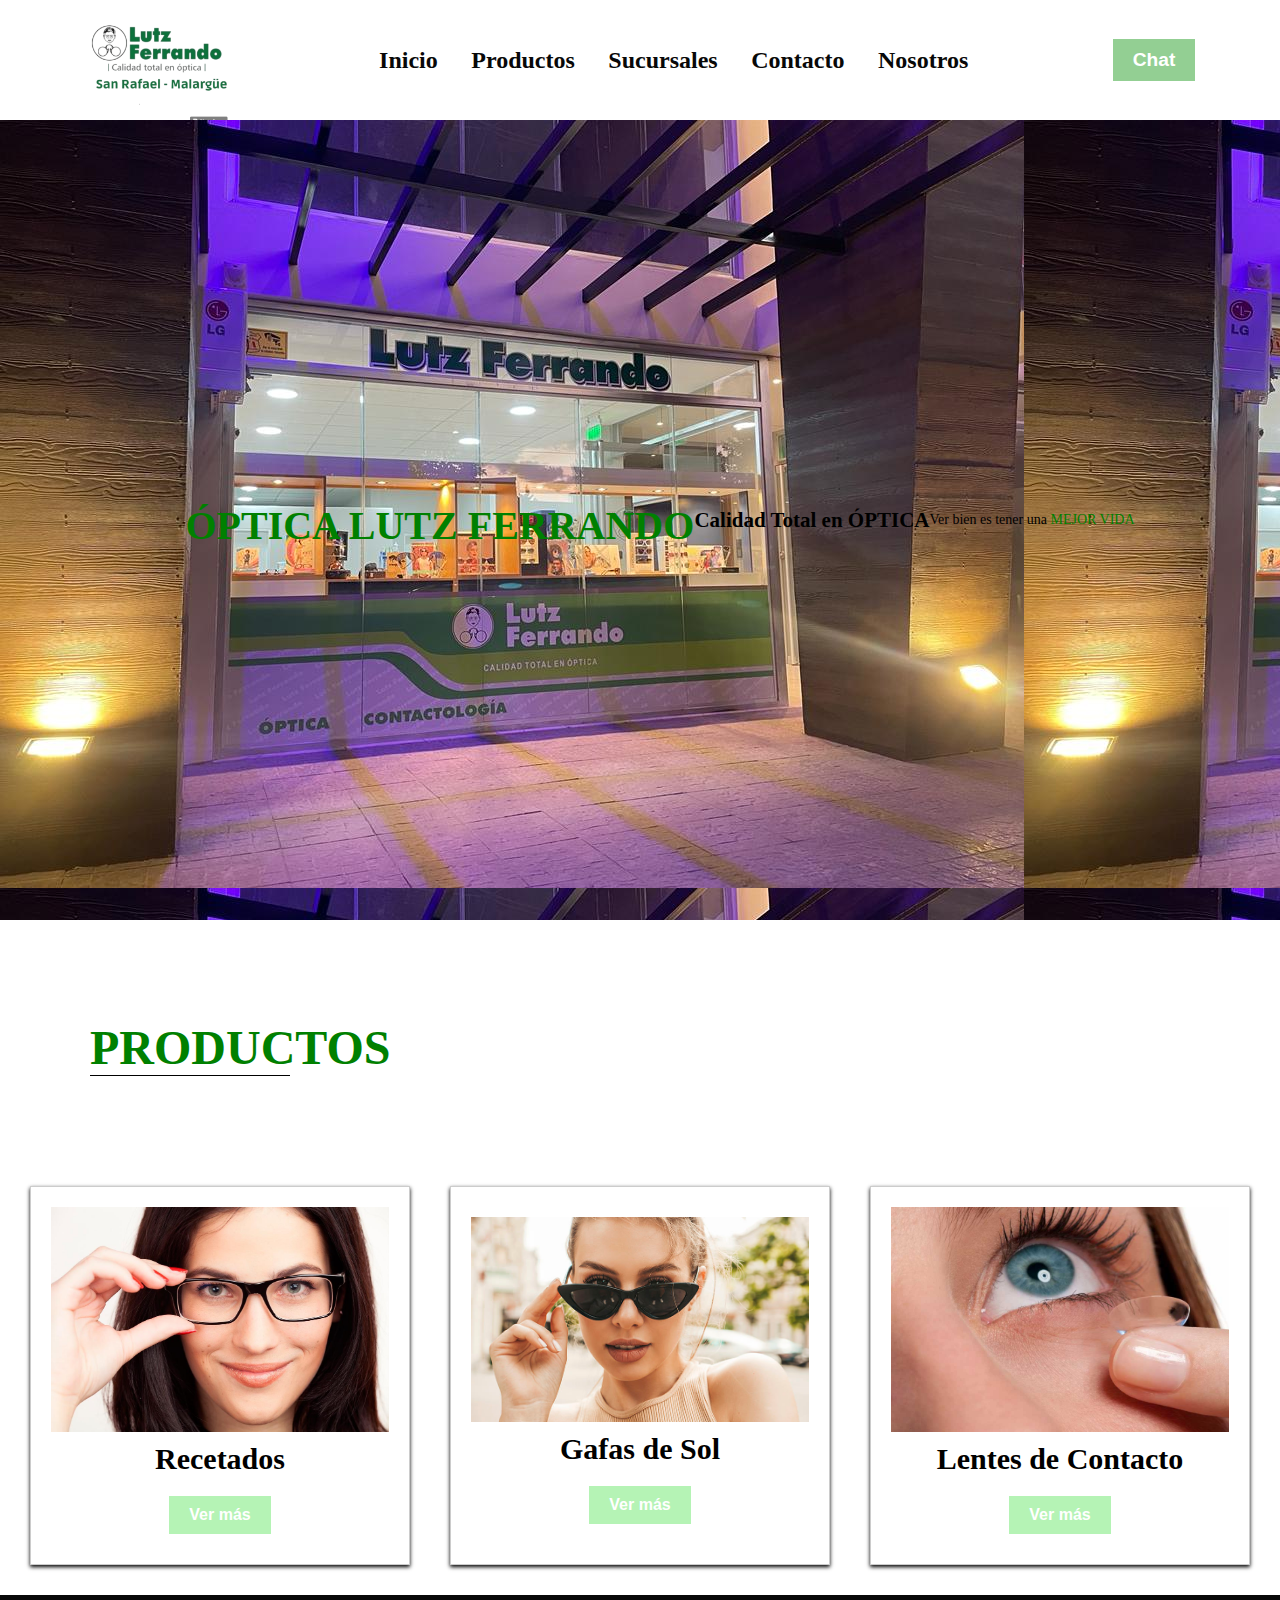
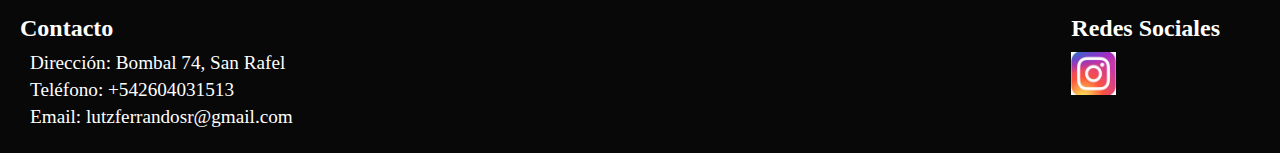
==== index.html @ adb9e02a "[M] mi primer push" ====
<!DOCTYPE html>
<html lang="es">
<head>
    <meta charset="UTF-8">
    <meta name="viewport" content="width=device-width, initial-scale=1.0">
    <link rel="stylesheet" href="estilo.css">
    
    <title>Óptica Lutz Ferrando</title>

</head>
<body>
    <header class="encabezado">
        <div>
                <img class="logo" src="imagen/logo.png" alt="Logo de la óptica">
        </div>        
        <nav>
            <ul>
                <li><a href="index.html"> Inicio </a></li>
                <li><a href="html/productos.html"> Productos </a></li>
                <li><a href="html/sucursales.html"> Sucursales </a></li>
                <li><a href="html/contacto.html"> Contacto </a></li>
                <li><a href="html/nosotros.html"> Nosotros </a></li>
            </ul>
        </nav>
        <button class="boton" > Chat </button>
        </div>
    </header>

    <section class="portada">
        <div class="portadaInicio"></div>
            <h1>ÓPTICA LUTZ FERRANDO</h1>
            <h2>Calidad Total en ÓPTICA</h2>
            <p>Ver bien es tener una <span class="oscuro">MEJOR VIDA</span></p>           
        </div>
    </section>

    <section id="Productos" class="productos">
        <h3>Productos</h3>
    </section>

    <main class="contenedorLentes">
        <div class="recetados">
            <img src="imagen/anteojos-recetados.jpg" alt="Anteojos Recetados">
            <p> Recetados </p>
            <button class="boton"> Ver más </button>
        </div>
        <div class="recetados">
            <img src="imagen/gafas-de-sol.jpg" alt="Gafas de Sol">
            <p> Gafas de Sol </p>
            <button class="boton"> Ver más </button>
        </div>
        <div class="recetados">
            <img src="imagen/lentes-de-contacto.jpg" alt="">
            <p> Lentes de Contacto </p>
            <button class="boton"> Ver más </button>
        </div>
    </main>

    <footer class="footer">
        <div class="footerFinal">
            <div class="infoContacto d-flex flex-colum text-center">
                <h4> Contacto </h4>
                <p><i class="cont mapa"></i> Dirección: Bombal 74, San Rafel</p>
                <p><i class="cont tel"></i> Teléfono: +542604031513 </p>
                <p><i class="cont email"></i> Email: lutzferrandosr@gmail.com </p>
            </div>          
            <div class="redes">
                <h4> Redes Sociales </h4>
                <a target="_blank" href="https://www.instagram.com/optica.lutzferrando/"><img src="imagen/instagram.jpg"> <i class="redes instagram"></i></a>
            </div>
        </div>
    </footer>
</body>
</html>
---- estilo.css ----
*{
    margin: 0;
    padding: 0;
}

@import url('https://fonts.googleapis.com/css2?family=Roboto:ital,wght@0,100;0,300;0,400;0,500;0,700;0,900;1,100;1,300;1,400;1,500;1,700;1,900&display=swap');

body{
    font-size: 14px;
    background-color: #ffffff;
    padding: 0;
    margin: 0;
} 

.encabezado{
    display: flex;
    justify-content: space-around;
    align-items: center;
    height: 100px;
    box-shadow: 0px 2px 4px rgb(0, 0, 0);
}

.encabezado h1 {
    text-transform: uppercase;
    font-weight: 700;
    text-shadow: 1px 1px 2px rgb(0, 0, 0);
    font-size: 2.5rem;
}

.oscuro {
    color: #008000;
}

.boton{
    background-color: #93cf93;
    color: #ffffff;
    font-weight: 700;
    border: none;
    padding: 10px 20px;
    font-size: 1.2rem;
}

.boton :hover{
    background-color: #1cdf1c;
    color: #ffffff;
    cursor: pointer;
}

.encabezado li{
    list-style-type: none;
    display: inline-block;
    
}

.encabezado li a{
    text-decoration: none;
    margin: 10px;
    color: #080808;
    font-size: 1.5rem;    
}

.encabezado li a:hover {
    color: #b5f3b5;
}

.portada {
    background-image: url(imagen/portada.jpg);
    height: calc(100vh - 100px);
    position: relative;
    display: flex;
    justify-content: center;
    align-items: center;
}



.portadaInicio {
    z-index: 1;
    display: flex;
    flex-direction: column;
    justify-content: center;
    align-items: center;
    padding: 20px;
}

.portadaInicio h2{
    font-size: 2rem;
    font-weight: bold;
    color: #ffffff;
    margin-bottom: 10px;
}

.portadaInicio p {
    color: #ffffff;
    font-size: 4rem;
    text-transform: uppercase;
    font-weight: 700;
    font-family: Arial, Helvetica, sans-serif;
    margin-bottom: 20px;
    text-align: center;

}

.portadaInicio .boton{
    margin-top: 10px;
}

.productos{
    text-align: center;
    margin: 10vh;
    border-bottom: 1px solid black;
}

.productos h3{
    color: #008000;
    text-transform: uppercase;
    font-size: 3rem;
}

.productos p{
    font-size: 4rem;
    color: #080808;
    padding: 10px;
}

.contenedorLentes {
    display: grid;
    grid-template-columns: repeat(3, 1fr);
    gap: 20px;

}



.recetados{
    display: flex;
    flex-direction: column;
    justify-content: center;
    align-items: center;
    background-color: #ffffff;
    border: 1px solid #ccc;
    padding: 20px;
    box-shadow: 0px 2px 4px rgb(0, 0, 0);
    margin: 10px;
}

.recetados img{
   max-width: 100%;
}

.recetados p {
    margin: 10px 0;
    font-weight: bold;
    font-size: 30px;
}

.recetados button {
    background-color: #b5f3b5;
    color: #ffffff;
    border: none;
    padding: 10px 20px;
    font-size: 1rem;
    cursor: pointer;
    margin: 10px;
}

.recetados button:hover {
    background-color: #008000;
}

.footer {
    background-color: #080808;
    color: #ffffff;
    padding: 20px 0;

}

.footerFinal{
    display: flex;
    justify-content: space-between;
    max-width: 1200px;
    padding: 0 20px;
}

.footer h4{
    font-size: 1.5rem;
    margin-bottom: 10px;
}

.infoContacto p,
.redes a{
    margin: 5px 0;
    font-size: 1.2rem;
}

.redes a{
    color: #008000;
    text-decoration: nono;
    margin-right: 10px;
    font-size: 1.5rem;
}

.redes img{
    max-width: 45px;
}


.redes a:hover{
    color: #008000;
}

.footer i{
        margin-right: 10px;
}

/*TABLET: 760 a 1023*/

@media (max-width: 1023px) {
    .encabezado{
        height: auto;
        text-align:center;
    }
    .encabezado .boton{
        display: none;
    }
    .portadaInicio p{
        font-size: 2.5rem;
        
    }
    .portadaInicio p{
        font-size: 2.5rem;
    }

    .productos{
        margin: 5vh;
        font-size: 2rem;
    }
    .productos h3,
    .productos p{
        font-size: inherit;
    }
    .portadaInicio{
        grid-template-columns: 1fr 1fr;
    }
    .footerFinal{
        flex-direction: column;
        text-align: center;
    }
}

@media (max-width: 768px){
    .portadaInicio{
        grid-template-columns: 1fr;
    }
}

.ubicacion p{
    text-align: center;
    font-weight: bold;
    font-size: inherit
}




/*VISTA DE TODAS LAS PAGINAS*/    
.logo{
    width: 150px;
}


header{
    text-align: center;
    padding: 10px 20px;
}

nav ul li{
    list-style: none;
    margin: 0 5px;
    display: inline-block;
}

a{
    text-decoration: none;
    color: rgb(0, 0, 0);
    font-weight: bold;
}

main{
   padding: 10px;
   margin: 10px;
}

h1{
    text-align: center;
    font-size: 40px;
    color: #008000;
    padding-top: 10px;
    padding-bottom: 0px;
}

#subtitulo{
    text-align: center;
    padding-bottom: 20px;
}

.first{
    font-size: 40px;
    color: #000000;
    padding: 5px;
    background-color: #b5f3b5;
    text-align: center;
}


contenedor-productos{
    margin: 30px;
    border-radius: 20px;
    align-items: flex-end;
    display: block;
}

.productos{
    width: 200px;
    height: auto;
    padding-top: 10px;
    
}

.contenedor-productos p{
    color: #000000;
    text-align: center;
    padding: 5px;
    font-size: 20px;
}

iframe{
    display: block;
    margin: auto;
    padding-top: 10px;
}

form{
    margin-top: 15px;
    
}

label{
    display: block;
    color: #008000;
    margin-bottom: 10px;
    font-weight: bold;

}

input,
textarea{
    display: block;
    border-radius: 10px;
    padding: 10px;
    width: 100px;
    border: 1px solid hsl(91, 29%, 28%);
    margin-bottom: 5px;
}

.form{
    background-color: #008000;
    padding: 10px 10px;
    border-radius: 10px;
    cursor: pointer;
    color: #ffffff;
    font-weight: bold;
}
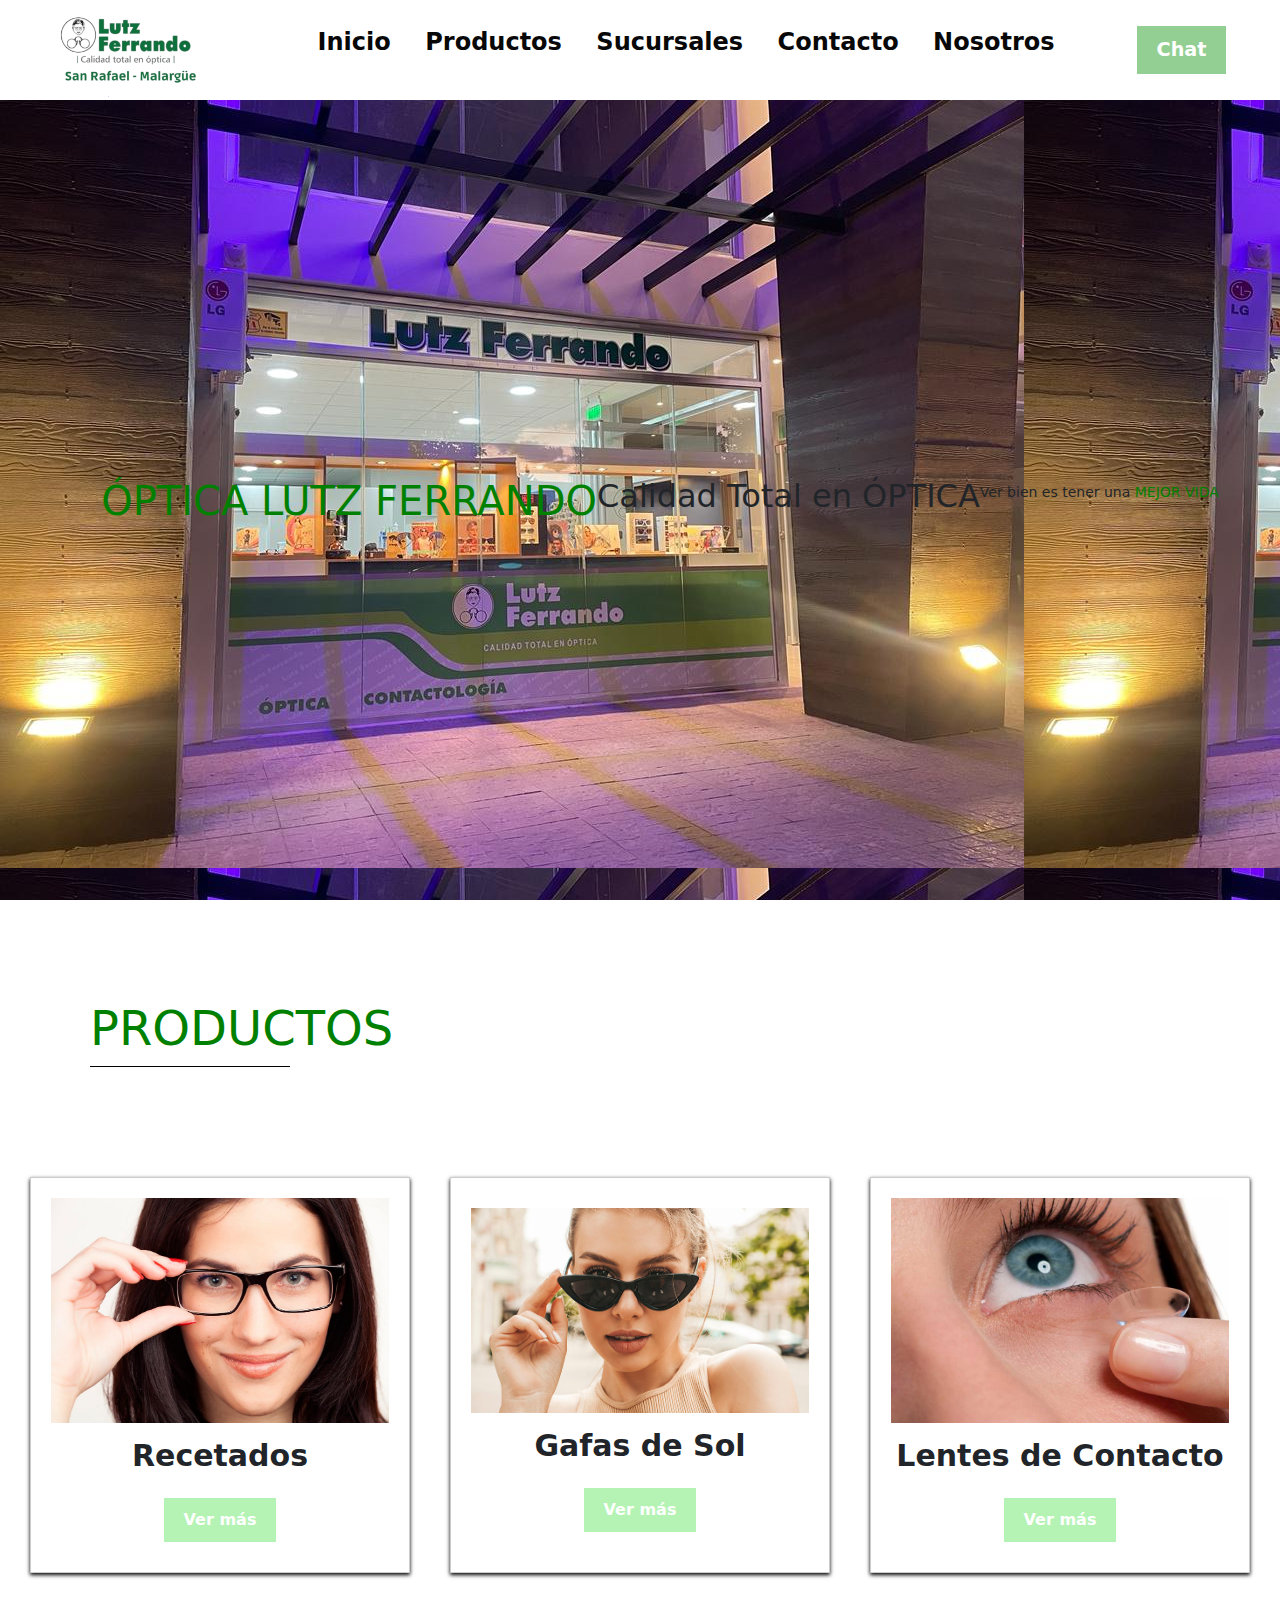
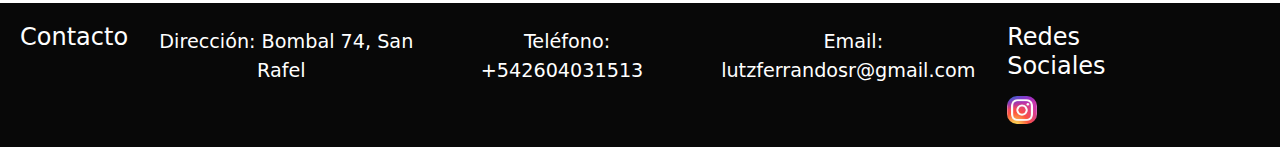
==== commit 977a3169: "Add files via upload" ====
--- a/index.html
+++ b/index.html
@@ -1,74 +1,83 @@
-<!DOCTYPE html>
-<html lang="es">
-<head>
-    <meta charset="UTF-8">
-    <meta name="viewport" content="width=device-width, initial-scale=1.0">
-    <link rel="stylesheet" href="estilo.css">
-    
-    <title>Óptica Lutz Ferrando</title>
-
-</head>
-<body>
-    <header class="encabezado">
-        <div>
-                <img class="logo" src="imagen/logo.png" alt="Logo de la óptica">
-        </div>        
-        <nav>
-            <ul>
-                <li><a href="index.html"> Inicio </a></li>
-                <li><a href="html/productos.html"> Productos </a></li>
-                <li><a href="html/sucursales.html"> Sucursales </a></li>
-                <li><a href="html/contacto.html"> Contacto </a></li>
-                <li><a href="html/nosotros.html"> Nosotros </a></li>
-            </ul>
-        </nav>
-        <button class="boton" > Chat </button>
-        </div>
-    </header>
-
-    <section class="portada">
-        <div class="portadaInicio"></div>
-            <h1>ÓPTICA LUTZ FERRANDO</h1>
-            <h2>Calidad Total en ÓPTICA</h2>
-            <p>Ver bien es tener una <span class="oscuro">MEJOR VIDA</span></p>           
-        </div>
-    </section>
-
-    <section id="Productos" class="productos">
-        <h3>Productos</h3>
-    </section>
-
-    <main class="contenedorLentes">
-        <div class="recetados">
-            <img src="imagen/anteojos-recetados.jpg" alt="Anteojos Recetados">
-            <p> Recetados </p>
-            <button class="boton"> Ver más </button>
-        </div>
-        <div class="recetados">
-            <img src="imagen/gafas-de-sol.jpg" alt="Gafas de Sol">
-            <p> Gafas de Sol </p>
-            <button class="boton"> Ver más </button>
-        </div>
-        <div class="recetados">
-            <img src="imagen/lentes-de-contacto.jpg" alt="">
-            <p> Lentes de Contacto </p>
-            <button class="boton"> Ver más </button>
-        </div>
-    </main>
-
-    <footer class="footer">
-        <div class="footerFinal">
-            <div class="infoContacto d-flex flex-colum text-center">
-                <h4> Contacto </h4>
-                <p><i class="cont mapa"></i> Dirección: Bombal 74, San Rafel</p>
-                <p><i class="cont tel"></i> Teléfono: +542604031513 </p>
-                <p><i class="cont email"></i> Email: lutzferrandosr@gmail.com </p>
-            </div>          
-            <div class="redes">
-                <h4> Redes Sociales </h4>
-                <a target="_blank" href="https://www.instagram.com/optica.lutzferrando/"><img src="imagen/instagram.jpg"> <i class="redes instagram"></i></a>
-            </div>
-        </div>
-    </footer>
-</body>
+<!DOCTYPE html>
+<html lang="es">
+<head>
+    <meta charset="UTF-8">
+    <meta name="viewport" content="width=device-width, initial-scale=1.0">
+    
+    <!--BS-->
+    <link href="https://cdn.jsdelivr.net/npm/bootstrap@5.3.3/dist/css/bootstrap.min.css" rel="stylesheet" integrity="sha384-QWTKZyjpPEjISv5WaRU9OFeRpok6YctnYmDr5pNlyT2bRjXh0JMhjY6hW+ALEwIH" crossorigin="anonymous">
+    
+    <!--estilos-->
+    <link rel="stylesheet" href="estilo.css">
+    
+    <title>Óptica Lutz Ferrando</title>
+
+</head>
+<body>
+    <header class="encabezado">
+        <div>
+                <img class="logo" src="imagen/logo.png" alt="Logo de la óptica">
+        </div>        
+        <nav>
+            <ul>
+                <li><a href="index.html"> Inicio </a></li>
+                <li><a href="html/productos.html"> Productos </a></li>
+                <li><a href="html/sucursales.html"> Sucursales </a></li>
+                <li><a href="html/contacto.html"> Contacto </a></li>
+                <li><a href="html/nosotros.html"> Nosotros </a></li>
+            </ul>
+        </nav>
+        <button class="boton" > Chat </button>
+        </div>
+    </header>
+
+    <section class="portada">
+        <div class="portadaInicio"></div>
+            <h1>ÓPTICA LUTZ FERRANDO</h1>
+            <h2>Calidad Total en ÓPTICA</h2>
+            <p>Ver bien es tener una <span class="oscuro">MEJOR VIDA</span></p>           
+        </div>
+    </section>
+
+    <section id="Productos" class="productos">
+        <h3>Productos</h3>
+    </section>
+
+    <main class="contenedorLentes">
+        <div class="recetados">
+            <img src="imagen/anteojos-recetados.jpg" alt="Anteojos Recetados">
+            <p> Recetados </p>
+            <button class="boton"> Ver más </button>
+        </div>
+        <div class="recetados">
+            <img src="imagen/gafas-de-sol.jpg" alt="Gafas de Sol">
+            <p> Gafas de Sol </p>
+            <button class="boton"> Ver más </button>
+        </div>
+        <div class="recetados">
+            <img src="imagen/lentes-de-contacto.jpg" alt="">
+            <p> Lentes de Contacto </p>
+            <button class="boton"> Ver más </button>
+        </div>
+    </main>
+
+    <footer class="footer">
+        <div class="footerFinal">
+            <div class="infoContacto d-flex flex-colum text-center">
+                <h4> Contacto </h4>
+                <p><i class="cont mapa"></i> Dirección: Bombal 74, San Rafel</p>
+                <p><i class="cont tel"></i> Teléfono: +542604031513 </p>
+                <p><i class="cont email"></i> Email: lutzferrandosr@gmail.com </p>
+            </div>          
+            <div class="redes">
+                <h4> Redes Sociales </h4>
+                <a target="_blank" href="https://www.instagram.com/optica.lutzferrando/"><img src="imagen/instagram.jpg"> <i class="redes instagram"></i></a>
+            </div>
+        </div>
+    </footer>
+
+    <!--script BS-->
+    <script src="https://cdn.jsdelivr.net/npm/@popperjs/core@2.11.8/dist/umd/popper.min.js" integrity="sha384-I7E8VVD/ismYTF4hNIPjVp/Zjvgyol6VFvRkX/vR+Vc4jQkC+hVqc2pM8ODewa9r" crossorigin="anonymous"></script>
+    <script src="https://cdn.jsdelivr.net/npm/bootstrap@5.3.3/dist/js/bootstrap.min.js" integrity="sha384-0pUGZvbkm6XF6gxjEnlmuGrJXVbNuzT9qBBavbLwCsOGabYfZo0T0to5eqruptLy" crossorigin="anonymous"></script>
+</body>
 </html>--- a/estilo.css
+++ b/estilo.css
@@ -1,373 +1,376 @@
-*{
-    margin: 0;
-    padding: 0;
-}
-
-@import url('https://fonts.googleapis.com/css2?family=Roboto:ital,wght@0,100;0,300;0,400;0,500;0,700;0,900;1,100;1,300;1,400;1,500;1,700;1,900&display=swap');
-
-body{
-    font-size: 14px;
-    background-color: #ffffff;
-    padding: 0;
-    margin: 0;
-} 
-
-.encabezado{
-    display: flex;
-    justify-content: space-around;
-    align-items: center;
-    height: 100px;
-    box-shadow: 0px 2px 4px rgb(0, 0, 0);
-}
-
-.encabezado h1 {
-    text-transform: uppercase;
-    font-weight: 700;
-    text-shadow: 1px 1px 2px rgb(0, 0, 0);
-    font-size: 2.5rem;
-}
-
-.oscuro {
-    color: #008000;
-}
-
-.boton{
-    background-color: #93cf93;
-    color: #ffffff;
-    font-weight: 700;
-    border: none;
-    padding: 10px 20px;
-    font-size: 1.2rem;
-}
-
-.boton :hover{
-    background-color: #1cdf1c;
-    color: #ffffff;
-    cursor: pointer;
-}
-
-.encabezado li{
-    list-style-type: none;
-    display: inline-block;
-    
-}
-
-.encabezado li a{
-    text-decoration: none;
-    margin: 10px;
-    color: #080808;
-    font-size: 1.5rem;    
-}
-
-.encabezado li a:hover {
-    color: #b5f3b5;
-}
-
-.portada {
-    background-image: url(imagen/portada.jpg);
-    height: calc(100vh - 100px);
-    position: relative;
-    display: flex;
-    justify-content: center;
-    align-items: center;
-}
-
-
-
-.portadaInicio {
-    z-index: 1;
-    display: flex;
-    flex-direction: column;
-    justify-content: center;
-    align-items: center;
-    padding: 20px;
-}
-
-.portadaInicio h2{
-    font-size: 2rem;
-    font-weight: bold;
-    color: #ffffff;
-    margin-bottom: 10px;
-}
-
-.portadaInicio p {
-    color: #ffffff;
-    font-size: 4rem;
-    text-transform: uppercase;
-    font-weight: 700;
-    font-family: Arial, Helvetica, sans-serif;
-    margin-bottom: 20px;
-    text-align: center;
-
-}
-
-.portadaInicio .boton{
-    margin-top: 10px;
-}
-
-.productos{
-    text-align: center;
-    margin: 10vh;
-    border-bottom: 1px solid black;
-}
-
-.productos h3{
-    color: #008000;
-    text-transform: uppercase;
-    font-size: 3rem;
-}
-
-.productos p{
-    font-size: 4rem;
-    color: #080808;
-    padding: 10px;
-}
-
-.contenedorLentes {
-    display: grid;
-    grid-template-columns: repeat(3, 1fr);
-    gap: 20px;
-
-}
-
-
-
-.recetados{
-    display: flex;
-    flex-direction: column;
-    justify-content: center;
-    align-items: center;
-    background-color: #ffffff;
-    border: 1px solid #ccc;
-    padding: 20px;
-    box-shadow: 0px 2px 4px rgb(0, 0, 0);
-    margin: 10px;
-}
-
-.recetados img{
-   max-width: 100%;
-}
-
-.recetados p {
-    margin: 10px 0;
-    font-weight: bold;
-    font-size: 30px;
-}
-
-.recetados button {
-    background-color: #b5f3b5;
-    color: #ffffff;
-    border: none;
-    padding: 10px 20px;
-    font-size: 1rem;
-    cursor: pointer;
-    margin: 10px;
-}
-
-.recetados button:hover {
-    background-color: #008000;
-}
-
-.footer {
-    background-color: #080808;
-    color: #ffffff;
-    padding: 20px 0;
-
-}
-
-.footerFinal{
-    display: flex;
-    justify-content: space-between;
-    max-width: 1200px;
-    padding: 0 20px;
-}
-
-.footer h4{
-    font-size: 1.5rem;
-    margin-bottom: 10px;
-}
-
-.infoContacto p,
-.redes a{
-    margin: 5px 0;
-    font-size: 1.2rem;
-}
-
-.redes a{
-    color: #008000;
-    text-decoration: nono;
-    margin-right: 10px;
-    font-size: 1.5rem;
-}
-
-.redes img{
-    max-width: 45px;
-}
-
-
-.redes a:hover{
-    color: #008000;
-}
-
-.footer i{
-        margin-right: 10px;
-}
-
-/*TABLET: 760 a 1023*/
-
-@media (max-width: 1023px) {
-    .encabezado{
-        height: auto;
-        text-align:center;
-    }
-    .encabezado .boton{
-        display: none;
-    }
-    .portadaInicio p{
-        font-size: 2.5rem;
-        
-    }
-    .portadaInicio p{
-        font-size: 2.5rem;
-    }
-
-    .productos{
-        margin: 5vh;
-        font-size: 2rem;
-    }
-    .productos h3,
-    .productos p{
-        font-size: inherit;
-    }
-    .portadaInicio{
-        grid-template-columns: 1fr 1fr;
-    }
-    .footerFinal{
-        flex-direction: column;
-        text-align: center;
-    }
-}
-
-@media (max-width: 768px){
-    .portadaInicio{
-        grid-template-columns: 1fr;
-    }
-}
-
-.ubicacion p{
-    text-align: center;
-    font-weight: bold;
-    font-size: inherit
-}
-
-
-
-
-/*VISTA DE TODAS LAS PAGINAS*/    
-.logo{
-    width: 150px;
-}
-
-
-header{
-    text-align: center;
-    padding: 10px 20px;
-}
-
-nav ul li{
-    list-style: none;
-    margin: 0 5px;
-    display: inline-block;
-}
-
-a{
-    text-decoration: none;
-    color: rgb(0, 0, 0);
-    font-weight: bold;
-}
-
-main{
-   padding: 10px;
-   margin: 10px;
-}
-
-h1{
-    text-align: center;
-    font-size: 40px;
-    color: #008000;
-    padding-top: 10px;
-    padding-bottom: 0px;
-}
-
-#subtitulo{
-    text-align: center;
-    padding-bottom: 20px;
-}
-
-.first{
-    font-size: 40px;
-    color: #000000;
-    padding: 5px;
-    background-color: #b5f3b5;
-    text-align: center;
-}
-
-
-contenedor-productos{
-    margin: 30px;
-    border-radius: 20px;
-    align-items: flex-end;
-    display: block;
-}
-
-.productos{
-    width: 200px;
-    height: auto;
-    padding-top: 10px;
-    
-}
-
-.contenedor-productos p{
-    color: #000000;
-    text-align: center;
-    padding: 5px;
-    font-size: 20px;
-}
-
-iframe{
-    display: block;
-    margin: auto;
-    padding-top: 10px;
-}
-
-form{
-    margin-top: 15px;
-    
-}
-
-label{
-    display: block;
-    color: #008000;
-    margin-bottom: 10px;
-    font-weight: bold;
-
-}
-
-input,
-textarea{
-    display: block;
-    border-radius: 10px;
-    padding: 10px;
-    width: 100px;
-    border: 1px solid hsl(91, 29%, 28%);
-    margin-bottom: 5px;
-}
-
-.form{
-    background-color: #008000;
-    padding: 10px 10px;
-    border-radius: 10px;
-    cursor: pointer;
-    color: #ffffff;
-    font-weight: bold;
+*{
+    margin: 0;
+    padding: 0;
+}
+
+@import url('https://fonts.googleapis.com/css2?family=Roboto:ital,wght@0,100;0,300;0,400;0,500;0,700;0,900;1,100;1,300;1,400;1,500;1,700;1,900&display=swap');
+
+body{
+    font-size: 14px;
+    background-color: #ffffff;
+    padding: 0;
+    margin: 0;
+} 
+
+.encabezado{
+    display: flex;
+    justify-content: space-around;
+    align-items: center;
+    height: 100px;
+    box-shadow: 0px 2px 4px rgb(0, 0, 0);
+
+}
+
+.encabezado h1 {
+    text-transform: uppercase;
+    font-weight: 700;
+    text-shadow: 1px 1px 2px rgb(0, 0, 0);
+    font-size: 2.5rem;
+}
+
+.oscuro {
+    color: #008000;
+}
+
+.boton{
+    background-color: #93cf93;
+    color: #ffffff;
+    font-weight: 700;
+    border: none;
+    padding: 10px 20px;
+    font-size: 1.2rem;
+}
+
+.boton :hover{
+    background-color: #1cdf1c;
+    color: #ffffff;
+    cursor: pointer;
+}
+
+.encabezado li{
+    list-style-type: none;
+    display: inline-block;
+    
+}
+
+.encabezado li a{
+    text-decoration: none;
+    margin: 10px;
+    color: #080808;
+    font-size: 1.5rem;    
+}
+
+.encabezado li a:hover {
+    color: #b5f3b5;
+}
+
+.portada {
+    background-image: url(imagen/portada.jpg);
+    height: calc(100vh - 100px);
+    position: relative;
+    display: flex;
+    justify-content: center;
+    align-items: center;
+}
+
+
+
+.portadaInicio {
+    z-index: 1;
+    display: flex;
+    flex-direction: column;
+    justify-content: center;
+    align-items: center;
+    padding: 20px;
+}
+
+.portadaInicio h2{
+    font-size: 2rem;
+    font-weight: bold;
+    color: #ffffff;
+    margin-bottom: 10px;
+}
+
+.portadaInicio p {
+    color: #ffffff;
+    font-size: 4rem;
+    text-transform: uppercase;
+    font-weight: 700;
+    font-family: Arial, Helvetica, sans-serif;
+    margin-bottom: 20px;
+    text-align: center;
+
+}
+
+.portadaInicio .boton{
+    margin-top: 10px;
+}
+
+.productos{
+    text-align: center;
+    margin: 10vh;
+    border-bottom: 1px solid black;
+}
+
+.productos h3{
+    color: #008000;
+    text-transform: uppercase;
+    font-size: 3rem;
+}
+
+.productos p{
+    font-size: 4rem;
+    color: #080808;
+    padding: 10px;
+}
+
+.contenedorLentes {
+    display: grid;
+    grid-template-columns: repeat(3, 1fr);
+    gap: 20px;
+
+}
+
+
+
+.recetados{
+    display: flex;
+    flex-direction: column;
+    justify-content: center;
+    align-items: center;
+    background-color: #ffffff;
+    border: 1px solid #ccc;
+    padding: 20px;
+    box-shadow: 0px 2px 4px rgb(0, 0, 0);
+    margin: 10px;
+}
+
+.recetados img{
+   max-width: 100%;
+}
+
+.recetados p {
+    margin: 10px 0;
+    font-weight: bold;
+    font-size: 30px;
+}
+
+.recetados button {
+    background-color: #b5f3b5;
+    color: #ffffff;
+    border: none;
+    padding: 10px 20px;
+    font-size: 1rem;
+    cursor: pointer;
+    margin: 10px;
+}
+
+.recetados button:hover {
+    background-color: #008000;
+}
+
+.footer {
+    background-color: #080808;
+    color: #ffffff;
+    padding: 20px 0;
+
+}
+
+.footerFinal{
+    display: flex;
+    justify-content: space-between;
+    max-width: 1200px;
+    padding: 0 20px;
+    
+}
+
+.footer h4{
+    font-size: 1.5rem;
+    margin-bottom: 10px;
+}
+
+.infoContacto p,
+.redes a{
+    margin: 5px 0;
+    font-size: 1.2rem;
+}
+
+.redes a{
+    color: #008000;
+    text-decoration: nono;
+    margin-right: 10px;
+    font-size: 1.5rem;
+}
+
+.redes img{
+    max-width: 30px;
+    border-radius: 10px;
+}
+
+
+.redes a:hover{
+    color: #008000;
+}
+
+.footer i{
+    margin-right: 10px;
+}
+
+/*TABLET: 760 a 1023*/
+
+@media (max-width: 1023px) {
+    .encabezado{
+        height: auto;
+        text-align:center;
+    }
+    .encabezado .boton{
+        display: none;
+    }
+    .portadaInicio p{
+        font-size: 2.5rem;
+        
+    }
+    .portadaInicio p{
+        font-size: 2.5rem;
+    }
+
+    .productos{
+        margin: 5vh;
+        font-size: 2rem;
+    }
+    .productos h3,
+    .productos p{
+        font-size: inherit;
+    }
+    .portadaInicio{
+        grid-template-columns: 1fr 1fr;
+    }
+    .footerFinal{
+        flex-direction: column;
+        text-align: center;
+    }
+}
+
+@media (max-width: 768px){
+    .portadaInicio{
+        grid-template-columns: 1fr;
+    }
+}
+
+.ubicacion p{
+    text-align: center;
+    font-weight: bold;
+    font-size: inherit
+}
+
+
+
+
+/*VISTA DE TODAS LAS PAGINAS*/    
+.logo{
+    width: 150px;
+}
+
+
+header{
+    text-align: center;
+    padding: 10px 20px;
+}
+
+nav ul li{
+    list-style: none;
+    margin: 0 5px;
+    display: inline-block;
+}
+
+a{
+    text-decoration: none;
+    color: rgb(0, 0, 0);
+    font-weight: bold;
+}
+
+main{
+   padding: 10px;
+   margin: 10px;
+}
+
+h1{
+    text-align: center;
+    font-size: 40px;
+    color: #008000;
+    padding-top: 10px;
+    padding-bottom: 0px;
+}
+
+#subtitulo{
+    text-align: center;
+    padding-bottom: 20px;
+}
+
+.first{
+    font-size: 40px;
+    color: #000000;
+    padding: 5px;
+    background-color: #b5f3b5;
+    text-align: center;
+}
+
+
+contenedor-productos{
+    margin: 30px;
+    border-radius: 20px;
+    align-items: flex-end;
+    display: block;
+}
+
+.productos{
+    width: 200px;
+    height: auto;
+    padding-top: 10px;
+    
+}
+
+.contenedor-productos p{
+    color: #000000;
+    text-align: center;
+    padding: 5px;
+    font-size: 20px;
+}
+
+iframe{
+    display: block;
+    margin: auto;
+    padding-top: 10px;
+}
+
+form{
+    margin-top: 15px;
+    
+}
+
+label{
+    display: block;
+    color: #008000;
+    margin-bottom: 10px;
+    font-weight: bold;
+
+}
+
+input,
+textarea{
+    display: block;
+    border-radius: 10px;
+    padding: 10px;
+    width: 100px;
+    border: 1px solid hsl(91, 29%, 28%);
+    margin-bottom: 5px;
+}
+
+.form{
+    background-color: #008000;
+    padding: 10px 10px;
+    border-radius: 10px;
+    cursor: pointer;
+    color: #ffffff;
+    font-weight: bold;
 }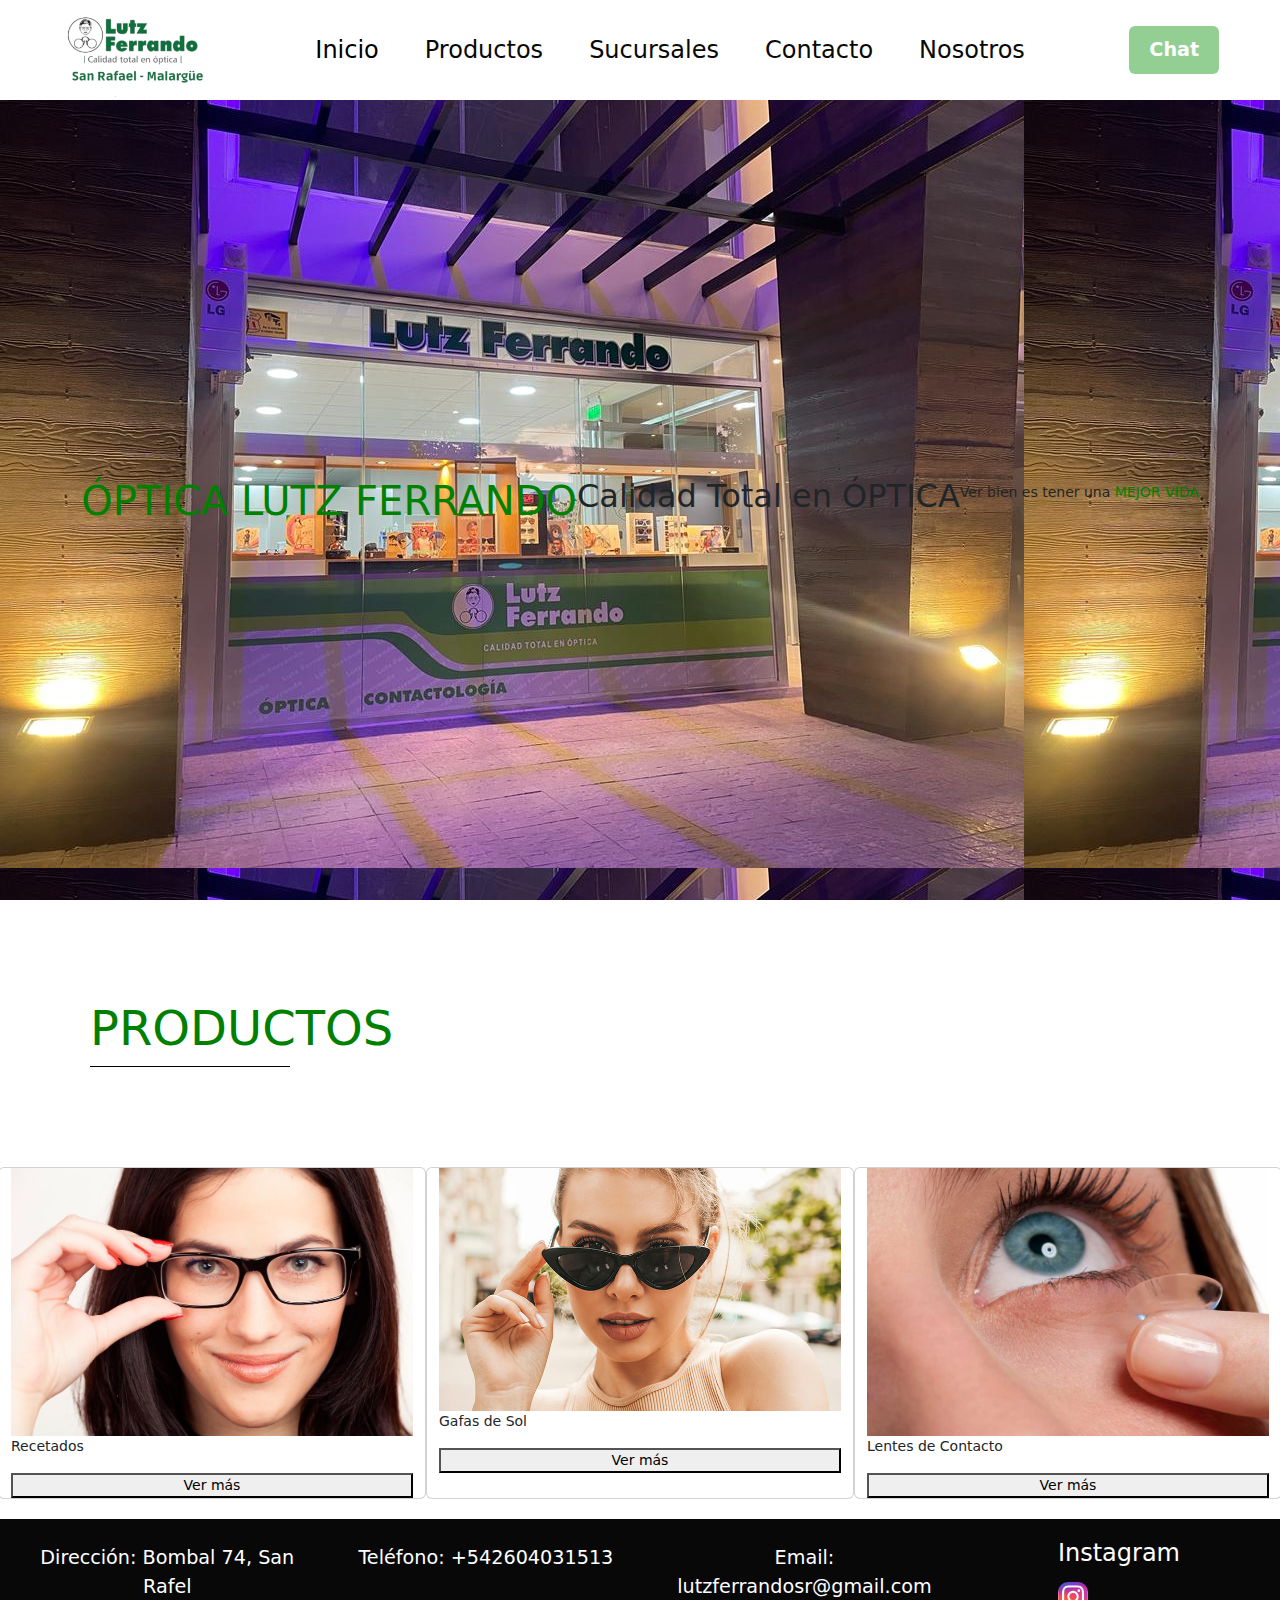
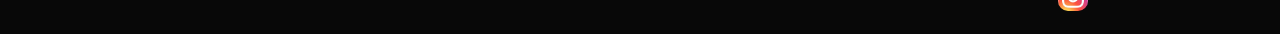
==== commit 990c5e0f: "Add files via upload" ====
--- a/index.html
+++ b/index.html
@@ -17,7 +17,29 @@
     <header class="encabezado">
         <div>
                 <img class="logo" src="imagen/logo.png" alt="Logo de la óptica">
-        </div>        
+        </div>
+        <nav class="navbar navbar-expand-lg">
+              <div class="collapse navbar-collapse" id="navbarText">
+                <ul class="navbar-nav me-auto mb-2 mb-lg-0">
+                  <li class="nav-item">
+                    <a class="nav-link active" aria-current="page" href="index.html">Inicio</a>
+                  </li>
+                  <li class="nav-item">
+                    <a class="nav-link" href="./html/productos.html">Productos</a>
+                  </li>
+                  <li class="nav-item">
+                    <a class="nav-link" href="./html/sucursales.html">Sucursales</a>
+                  </li>
+                  <li class="nav-item">
+                    <a class="nav-link" href="./html/contacto.html">Contacto</a>
+                  </li>
+                  <li class="nav-item">
+                    <a class="nav-link" href="./html/nosotros.html"">Nosotros</a>
+                  </li>
+                </ul>
+              </div>
+          </nav>
+        <!--       
         <nav>
             <ul>
                 <li><a href="index.html"> Inicio </a></li>
@@ -27,12 +49,13 @@
                 <li><a href="html/nosotros.html"> Nosotros </a></li>
             </ul>
         </nav>
-        <button class="boton" > Chat </button>
+        --> 
+        <button type="button" class="btn boton">Chat</button>
         </div>
     </header>
 
     <section class="portada">
-        <div class="portadaInicio"></div>
+        <div class="portada__inicio"></div>
             <h1>ÓPTICA LUTZ FERRANDO</h1>
             <h2>Calidad Total en ÓPTICA</h2>
             <p>Ver bien es tener una <span class="oscuro">MEJOR VIDA</span></p>           
@@ -43,34 +66,52 @@
         <h3>Productos</h3>
     </section>
 
-    <main class="contenedorLentes">
-        <div class="recetados">
-            <img src="imagen/anteojos-recetados.jpg" alt="Anteojos Recetados">
-            <p> Recetados </p>
-            <button class="boton"> Ver más </button>
-        </div>
-        <div class="recetados">
-            <img src="imagen/gafas-de-sol.jpg" alt="Gafas de Sol">
-            <p> Gafas de Sol </p>
-            <button class="boton"> Ver más </button>
-        </div>
-        <div class="recetados">
-            <img src="imagen/lentes-de-contacto.jpg" alt="">
-            <p> Lentes de Contacto </p>
-            <button class="boton"> Ver más </button>
-        </div>
+    <main class="row">
+            <div class="card col-xl-4 col-md-6 col-sm-12">
+                <img src="imagen/anteojos-recetados.jpg" alt="Anteojos Recetados">
+                <p> Recetados </p>
+                <button class="contenedorLentes__recetados__boton"> Ver más </button>
+            </div>
+            <div class="card col-xl-4 col-md-6 col-sm-12">
+                <img src="imagen/gafas-de-sol.jpg" alt="Gafas de Sol">
+                <p> Gafas de Sol </p>
+                <button class="contenedorLentes__recetados__boton"> Ver más </button>
+            </div>
+            <div class="card col-xl-4 col-md-6 col-sm-12">
+                <img src="imagen/lentes-de-contacto.jpg" alt="">
+                <p> Lentes de Contacto </p>
+                <button class="contenedorLentes__recetados__boton"> Ver más </button>
+            </div>
+        </section>
     </main>
 
     <footer class="footer">
         <div class="footerFinal">
+
+            <div class="infoContacto d-flex flex-colum text-center">
+                <div class="row">
+                  <div class="col mapa">
+                    <p>Dirección: Bombal 74, San Rafel</p>
+                  </div>
+                  <div class="col tel">
+                   <p>Teléfono: +542604031513</p>
+                  </div>
+                  <div class="col">
+                    <p>Email: lutzferrandosr@gmail.com</p>
+                  </div>
+                </div>
+                              
+              </div>
+            <!--
             <div class="infoContacto d-flex flex-colum text-center">
                 <h4> Contacto </h4>
                 <p><i class="cont mapa"></i> Dirección: Bombal 74, San Rafel</p>
                 <p><i class="cont tel"></i> Teléfono: +542604031513 </p>
                 <p><i class="cont email"></i> Email: lutzferrandosr@gmail.com </p>
-            </div>          
+            </div>     
+        -->     
             <div class="redes">
-                <h4> Redes Sociales </h4>
+                <h4> Instagram </h4>
                 <a target="_blank" href="https://www.instagram.com/optica.lutzferrando/"><img src="imagen/instagram.jpg"> <i class="redes instagram"></i></a>
             </div>
         </div>
